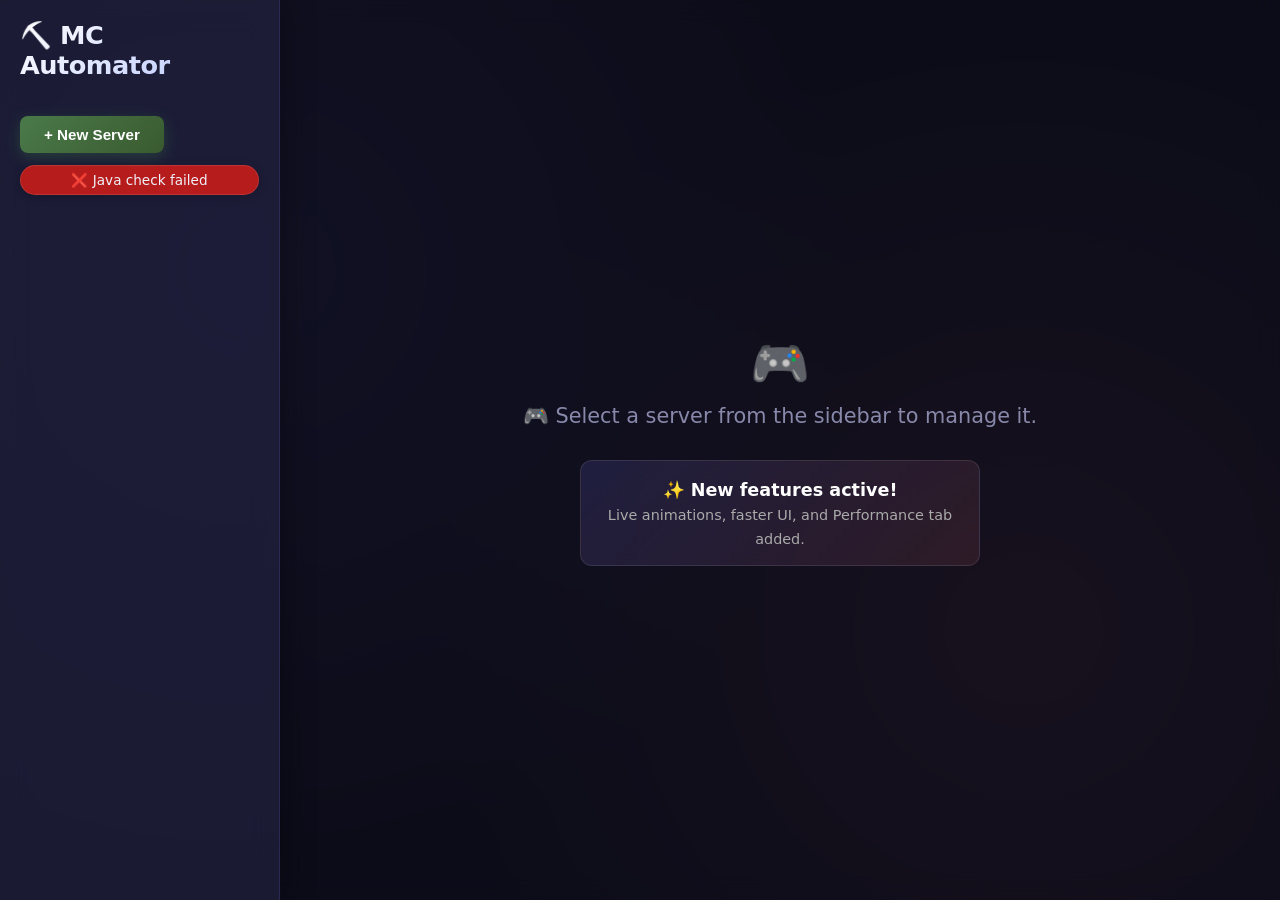
==== templates/index.html @ 2a929012 "Add Minecraft server management dashboard Introduce a Flask web app for creating and managing vanill" ====
<!DOCTYPE html>
<html lang="en">
<head>
    <meta charset="UTF-8">
    <meta name="viewport" content="width=device-width, initial-scale=1.0, maximum-scale=1.5">
    <title>Minecraft Server Automator — Live Dashboard</title>
    <link rel="stylesheet" href="/static/style.css">
</head>
<body>
    <div class="app">
        <button id="menuToggle" aria-label="Toggle sidebar">☰</button>

        <aside class="sidebar" id="sidebar">
            <h1>⛏️ MC Automator</h1>
            <button id="newServerBtn" class="primary-btn">+ New Server</button>
            <div id="javaStatus" class="status-badge">Checking Java...</div>
            <ul id="serverList"></ul>
        </aside>

        <main class="main-panel">
            <div id="serverDetail" class="fade-in">
                <div class="server-header">
                    <h2 id="serverName">Select a server</h2>
                    <div class="status-wrapper">
                        <span class="status-dot" id="statusDot"></span>
                        <span id="serverStatus">—</span>
                    </div>
                    <div class="controls">
                        <button id="startBtn" class="action-btn start">Start</button>
                        <button id="stopBtn" class="action-btn stop">Stop</button>
                        <button id="restartBtn" class="action-btn restart">Restart</button>
                        <button id="backupBtn" class="action-btn backup">Backup</button>
                        <button id="deleteBtn" class="action-btn danger">Delete</button>
                    </div>
                </div>
                <div class="info-grid">
                    <span><strong>Version:</strong> <span id="infoVersion">—</span></span>
                    <span><strong>Type:</strong> <span id="infoType">—</span></span>
                    <span><strong>Port:</strong> <span id="infoPort">—</span></span>
                    <span><strong>JVM Args:</strong> <span id="infoJvm">—</span></span>
                </div>

                <div class="tabs">
                    <button class="tab-btn active" data-tab="console">Console</button>
                    <button class="tab-btn" data-tab="properties">Properties</button>
                    <button class="tab-btn" data-tab="settings">Settings</button>
                    <button class="tab-btn" data-tab="performance">Performance</button>
                <button class="tab-btn" data-tab="plugins">Plugins</button>
                </div>

                <!-- Console -->
                <div id="tab-console" class="tab-content active">
                    <div class="console">
                        <h3>Console Log</h3>
                        <div id="consoleOutput"><div class="loading-spinner"></div></div>
                        <div class="command-area">
                            <input type="text" id="commandInput" placeholder="Type a command (e.g., /say Hello)" disabled>
                            <button id="sendCommandBtn" disabled>Send</button>
                        </div>
                    </div>
                </div>

                <!-- Properties -->
                <div id="tab-properties" class="tab-content">
                    <div class="properties-editor">
                        <h3>Server Properties</h3>
                        <div id="propertiesContainer"></div>
                        <button id="savePropertiesBtn" class="primary-btn">Save Properties</button>
                    </div>
                </div>

                <!-- Settings -->
                <div id="tab-settings" class="tab-content">
                    <div class="settings-panel">
                        <h3>Quick Settings</h3>
                        <div class="setting-item">
                            <label>Server Type</label>
                            <span id="serverTypeDisplay">—</span>
                        </div>
                        <div class="setting-item">
                            <label>Cracked Mode (offline-mode)</label>
                            <input type="checkbox" id="crackedToggle">
                            <span id="crackedStatus">Disabled</span>
                        </div>
                        <button id="applySettingsBtn" class="primary-btn">Apply Settings</button>
                        <hr>
                        <div class="setting-item">
                            <label>Upload Custom JAR</label>
                            <input type="file" id="customJarInput" accept=".jar">
                            <button id="uploadJarBtn" class="primary-btn">Upload</button>
                        </div>
                    </div>
                </div>

                <!-- Performance -->
                <div id="tab-performance" class="tab-content">
                    <div style="padding:20px; background:linear-gradient(135deg,rgba(255,255,255,0.03),rgba(255,255,255,0.01)); border-radius:12px; border:1px solid rgba(255,255,255,0.08);">
                        <h3 style="margin-bottom:16px;">📊 Live Performance Metrics</h3>
                        <div style="display:grid; grid-template-columns: repeat(auto-fit,minmax(160px,1fr)); gap:14px;">
                            <div style="background:rgba(76,175,80,0.1); padding:14px; border-radius:10px; border:1px solid rgba(76,175,80,0.25);">
                                <div style="font-size:0.75rem; color:#aaa; text-transform:uppercase; letter-spacing:0.5px;">CPU Load</div>
                                <div id="perfCpu" style="font-size:1.6rem; font-weight:700; color:#4caf50;">—</div>
                            </div>
                            <div style="background:rgba(122,122,255,0.1); padding:14px; border-radius:10px; border:1px solid rgba(122,122,255,0.25);">
                                <div style="font-size:0.75rem; color:#aaa; text-transform:uppercase; letter-spacing:0.5px;">Memory</div>
                                <div id="perfMem" style="font-size:1.6rem; font-weight:700; color:#7a7aff;">—</div>
                            </div>
                            <div style="background:rgba(255,122,122,0.1); padding:14px; border-radius:10px; border:1px solid rgba(255,122,122,0.25);">
                                <div style="font-size:0.75rem; color:#aaa; text-transform:uppercase; letter-spacing:0.5px;">Uptime</div>
                                <div id="perfUptime" style="font-size:1.6rem; font-weight:700; color:#ff7a7a;">—</div>
                            </div>
                            <div style="background:rgba(255,209,102,0.1); padding:14px; border-radius:10px; border:1px solid rgba(255,209,102,0.25);">
                                <div style="font-size:0.75rem; color:#aaa; text-transform:uppercase; letter-spacing:0.5px;">TPS</div>
                                <div id="perfTps" style="font-size:1.6rem; font-weight:700; color:#ffd166;">—</div>
                            </div>
                        </div>
                    </div>
                </div>

                <!-- Plugins -->
                <div id="tab-plugins" class="tab-content">
                    <div class="plugins-panel">
                        <h3>Plugins</h3>
                        <div id="pluginList"></div>
                        <div class="upload-area">
                            <input type="file" id="pluginFileInput" accept=".jar">
                            <button id="uploadPluginBtn" class="primary-btn">Upload Plugin</button>
                        </div>
                    </div>
                </div>

            </div>
            <div id="noServerSelected" class="fade-in">
                <p>🎮 Select a server from the sidebar to manage it.</p>
                <div style="margin-top:20px; padding:16px 24px; background:linear-gradient(135deg,rgba(122,122,255,0.15),rgba(255,122,122,0.1)); border-radius:12px; border:1px solid rgba(255,255,255,0.1); color:#aaa; max-width:400px; text-align:center; animation: float 3s ease-in-out infinite;">
                    <strong style="color:#fff; font-size:1.1rem;">✨ New features active!</strong><br>
                    <span style="font-size:0.9rem;">Live animations, faster UI, and Performance tab added.</span>
                </div>
            </div>
        </main>
    </div>

    <!-- New Server Modal -->
    <div id="newServerModal" class="modal">
        <div class="modal-content">
            <span class="close">&times;</span>
            <h2>Create New Server</h2>
            <form id="newServerForm">
                <label>Server Name:</label>
                <input type="text" id="serverNameInput" placeholder="my-server" required>
                <label>Version:</label>
                <select id="versionSelect"></select>
                <label>Server Type:</label>
                <select id="serverTypeSelect">
                    <option value="vanilla">Vanilla (Mojang)</option>
                    <option value="paper">Paper</option>
                </select>
                <label>JVM Arguments:</label>
                <input type="text" id="jvmArgsInput" value="-Xmx1024M -Xms1024M">
                <label>Port:</label>
                <input type="number" id="portInput" value="25565">
                <button type="submit" class="primary-btn">Create</button>
            </form>
        </div>
    </div>

    <script src="/static/script.js"></script>
</body>
</html>
---- static/style.css ----
/* ===== LIVING THEME ===== */
:root {
    --bg-deep: #0d0d1a;
    --bg-panel: #16162a;
    --bg-card: #1e1e38;
    --accent1: #7a7aff;
    --accent2: #ff7a7a;
    --accent3: #7aff7a;
    --gold: #ffd166;
    --text-main: #f0f0f8;
    --text-sub: #b0b0cc;
    --shadow: rgba(122,122,255,0.08);
}

* { margin:0; padding:0; box-sizing:border-box; }
html { scroll-behavior:smooth; }
body {
    font-family: 'Segoe UI', system-ui, -apple-system, sans-serif;
    background: var(--bg-deep);
    color: var(--text-main);
    height: 100vh; overflow: hidden;
    background-image:
        radial-gradient(circle at 20% 30%, rgba(122,122,255,0.12) 0%, transparent 50%),
        radial-gradient(circle at 80% 70%, rgba(255,122,122,0.12) 0%, transparent 50%);
    animation: bgShift 20s ease infinite alternate;
}
@keyframes bgShift {
    from { background-position: 0% 0%; }
    to   { background-position: 100% 100%; }
}

/* ===== APP LAYOUT ===== */
.app { display:flex; height:100vh; position:relative; }

/* ===== SIDEBAR ===== */
.sidebar {
    width: 280px; background: rgba(30,30,56,0.85); backdrop-filter: blur(16px) saturate(140%);
    padding: 20px; overflow-y: auto; border-right: 1px solid rgba(122,122,255,0.15);
    transition: transform 0.35s cubic-bezier(.25,.8,.25,1); flex-shrink:0; z-index:10;
    box-shadow: 4px 0 30px rgba(0,0,0,0.3);
}
.sidebar h1 { font-size:1.6rem; margin-bottom:20px; background: linear-gradient(135deg, #fff, #b0c0ff); -webkit-background-clip:text; -webkit-text-fill-color:transparent; letter-spacing:-0.5px; }
.sidebar ul { list-style:none; margin-top:20px; }
.sidebar li {
    padding:10px 14px; margin:6px 0; border-radius:10px; cursor:pointer;
    display:flex; justify-content:space-between; align-items:center;
    background: linear-gradient(135deg, rgba(255,255,255,0.05), rgba(255,255,255,0.02));
    border:1px solid rgba(255,255,255,0.06); transition: all 0.25s ease; position:relative; overflow:hidden;
}
.sidebar li::before {
    content:''; position:absolute; left:0; top:0; bottom:0; width:4px; background:linear-gradient(to bottom, var(--accent1), var(--accent3)); border-radius:10px 0 0 10px; opacity:0; transition:opacity 0.2s;
}
.sidebar li:hover { background: rgba(122,122,255,0.15); transform: translateX(6px) scale(1.02); border-color: rgba(122,122,255,0.3); }
.sidebar li:hover::before { opacity:1; }
.sidebar li.active { background: linear-gradient(135deg, rgba(122,122,255,0.2), rgba(122,122,255,0.05)); border-left:4px solid #7a7aff; border-color: rgba(122,122,255,0.5); }
.sidebar li.active::before { opacity:1; }

/* Status dot */
.status-dot { display:inline-block; width:10px; height:10px; border-radius:50%; margin-left:6px; box-shadow: 0 0 6px currentColor; }
.status-dot.running { background:#4caf50; animation: pulse 1.8s infinite; }
.status-dot.stopped { background:#f44336; }
@keyframes pulse {
    0% { box-shadow: 0 0 0 0 rgba(76,175,80,0.7); }
    70% { box-shadow: 0 0 0 10px rgba(76,175,80,0); }
    100% { box-shadow: 0 0 0 0 rgba(76,175,80,0); }
}

/* ===== MAIN PANEL ===== */
.main-panel { flex:1; padding:24px 32px; overflow-y:auto; background: rgba(13,13,26,0.6); backdrop-filter: blur(12px); position:relative; }
#noServerSelected { display:flex; justify-content:center; align-items:center; height:100%; font-size:1.3rem; color:#8888aa; flex-direction:column; gap:12px; animation: float 3s ease-in-out infinite; }
#noServerSelected::before { content:'🎮'; font-size:3rem; animation: float 3s ease-in-out infinite; }
@keyframes float { 0%,100%{transform:translateY(0);} 50%{transform:translateY(-8px);} }
#serverDetail { display:none; animation: slideUp 0.5s ease; }
@keyframes slideUp { from { opacity:0; transform:translateY(14px); } to { opacity:1; transform:translateY(0); } }

.fade-in { animation: fadeIn 0.5s ease both; }
@keyframes fadeIn { from { opacity:0; transform:translateY(12px) scale(0.98); } to { opacity:1; transform:translateY(0) scale(1); } }

/* ===== SERVER HEADER ===== */
.server-header { display:flex; align-items:center; flex-wrap:wrap; gap:12px 24px; margin-bottom:24px; padding-bottom:16px; border-bottom:1px solid rgba(255,255,255,0.08); }
.server-header h2 { font-size:1.8rem; font-weight:700; letter-spacing:-0.5px; background: linear-gradient(135deg, #fff, #7a7aff); -webkit-background-clip:text; -webkit-text-fill-color:transparent; }
.status-wrapper { display:flex; align-items:center; gap:8px; font-weight:bold; font-size:1.05rem; background: rgba(255,255,255,0.05); padding:6px 14px; border-radius:20px; border:1px solid rgba(255,255,255,0.08); }
.controls { display:flex; flex-wrap:wrap; gap:10px; }
.action-btn {
    padding:8px 18px; border:none; border-radius:8px; color:white; cursor:pointer; font-weight:600; font-size:0.9rem;
    background: linear-gradient(135deg, #4a4a7a, #3a3a5a); box-shadow: 0 4px 15px rgba(0,0,0,0.3); transition: all 0.25s ease; position:relative; overflow:hidden;
}
.action-btn::after { content:''; position:absolute; top:0; left:-100%; width:100%; height:100%; background: linear-gradient(90deg, transparent, rgba(255,255,255,0.15), transparent); animation: shine 2.5s infinite; }
@keyframes shine { 0%{left:-100%} 40%,100%{left:100%} }
.action-btn:hover { transform: translateY(-3px) scale(1.05); box-shadow: 0 8px 25px rgba(122,122,255,0.3); filter: brightness(1.15); }
.action-btn:active { transform: translateY(-1px) scale(0.97); }
.action-btn.danger { background: linear-gradient(135deg, #a04040, #802020); }
.action-btn.danger:hover { box-shadow: 0 8px 25px rgba(255,100,100,0.35); }
.action-btn.start { background: linear-gradient(135deg, #2e7d32, #1b5e20); }
.action-btn.start:hover { box-shadow: 0 8px 25px rgba(76,175,80,0.35); }
.action-btn.stop { background: linear-gradient(135deg, #b71c1c, #7f0000); }
.action-btn.stop:hover { box-shadow: 0 8px 25px rgba(244,67,54,0.35); }
.action-btn.restart { background: linear-gradient(135deg, #f57c00, #e65100); }
.action-btn.restart:hover { box-shadow: 0 8px 25px rgba(245,124,0,0.35); }
.action-btn.backup { background: linear-gradient(135deg, #0d47a1, #01579b); }
.action-btn.backup:hover { box-shadow: 0 8px 25px rgba(13,71,161,0.35); }

/* ===== INFO GRID ===== */
.info-grid { display:flex; flex-wrap:wrap; gap:10px 30px; background: linear-gradient(135deg, rgba(255,255,255,0.05), rgba(255,255,255,0.02)); padding:14px 20px; border-radius:12px; margin-bottom:24px; border:1px solid rgba(255,255,255,0.06); backdrop-filter: blur(8px); }
.info-grid span { background: rgba(255,255,255,0.06); padding:6px 12px; border-radius:8px; font-size:0.95rem; border:1px solid rgba(255,255,255,0.05); }
.info-grid strong { color: var(--accent1); }

/* ===== TABS ===== */
.tabs { display:flex; gap:6px; margin-bottom:20px; background: rgba(255,255,255,0.03); border-radius:10px; padding:6px; flex-wrap:wrap; border:1px solid rgba(255,255,255,0.08); }
.tab-btn { background:transparent; border:none; color:#b0b0cc; padding:10px 20px; border-radius:8px; cursor:pointer; transition: all 0.2s; font-weight:500; }
.tab-btn.active { background: linear-gradient(135deg, var(--accent1), var(--accent2)); color:white; box-shadow: 0 3px 12px rgba(122,122,255,0.3); transform: translateY(-1px); }
.tab-btn:hover:not(.active) { background: rgba(122,122,255,0.12); color:#fff; }
.tab-content { display:none; animation: slideUp 0.4s ease; }
.tab-content.active { display:block; }

/* ===== CONSOLE ===== */
.console { background: linear-gradient(180deg, #13132b, #0a0a1a); padding:18px; border-radius:14px; margin-bottom:24px; border:1px solid rgba(122,122,255,0.1); box-shadow: inset 0 0 30px rgba(122,122,255,0.05); position:relative; overflow:hidden; }
.console::before { content:''; position:absolute; top:0; left:0; width:100%; height:3px; background:linear-gradient(90deg, var(--accent1), var(--accent3), var(--accent2)); }
.console h3 { margin-bottom:12px; font-size:1.1rem; letter-spacing:0.5px; }
#consoleOutput { background: #08081a; color:#d0d0e6; font-family:'Courier New', monospace; font-size:12.5px; padding:14px; border-radius:10px; height:260px; overflow-y:auto; white-space:pre-wrap; word-break:break-all; border:1px solid rgba(255,255,255,0.06); position:relative; box-shadow: inset 0 0 20px rgba(0,0,0,0.5); }
#consoleOutput::-webkit-scrollbar { width:8px; }
#consoleOutput::-webkit-scrollbar-track { background:transparent; }
#consoleOutput::-webkit-scrollbar-thumb { background:linear-gradient(to bottom, var(--accent1), var(--accent2)); border-radius:4px; }
.loading-spinner { border:3px solid rgba(255,255,255,0.08); border-top:3px solid var(--accent1); border-radius:50%; width:28px; height:28px; animation:spin 1s linear infinite; margin:40px auto; }
@keyframes spin { 0%{transform:rotate(0)} 100%{transform:rotate(360deg)} }

/* ===== COMMAND AREA ===== */
.command-area { margin-top:14px; display:flex; gap:10px; background:rgba(255,255,255,0.03); padding:10px; border-radius:10px; border:1px solid rgba(255,255,255,0.06); }
.command-area input { flex:1; background:#0a0a12; border:1px solid rgba(255,255,255,0.12); color:var(--text-main); padding:10px 14px; border-radius:8px; font-size:0.95rem; transition: border-color 0.2s, box-shadow 0.2s; }
.command-area input:focus { border-color: var(--accent1); box-shadow: 0 0 0 3px rgba(122,122,255,0.15); outline:none; }
.command-area button { background:linear-gradient(135deg, #4a7a4a, #2e5e30); border:none; color:white; padding:10px 22px; border-radius:8px; cursor:pointer; font-weight:600; transition: all 0.2s; box-shadow: 0 3px 10px rgba(76,175,80,0.2); }
.command-area button:hover { background:linear-gradient(135deg, #5a9a5a, #3a7a40); transform: translateY(-2px); box-shadow: 0 6px 18px rgba(76,175,80,0.35); }
.command-area input:disabled, .command-area button:disabled { opacity:0.4; cursor:not-allowed; filter: grayscale(0.8); }

/* ===== PROPERTIES EDITOR ===== */
.properties-editor { background: linear-gradient(135deg, rgba(255,255,255,0.03), rgba(255,255,255,0.01)); padding:18px; border-radius:14px; border:1px solid rgba(255,255,255,0.08); }
.properties-editor h3 { margin-bottom:14px; font-size:1.05rem; }
#propertiesContainer { display:grid; grid-template-columns:1fr 1fr; gap:10px 18px; }
.prop-item { display:flex; align-items:center; gap:10px; background:rgba(255,255,255,0.03); padding:8px 12px; border-radius:8px; border:1px solid rgba(255,255,255,0.06); transition: background 0.2s; }
.prop-item:hover { background:rgba(255,255,255,0.06); }
.prop-item label { width:110px; font-weight:700; color:#b0b0dd; font-size:0.85rem; text-transform:uppercase; letter-spacing:0.3px; }
.prop-item input { flex:1; background:#0a0a14; border:1px solid rgba(255,255,255,0.12); color:var(--text-main); padding:6px 10px; border-radius:6px; font-family:inherit; font-size:0.9rem; transition: border-color 0.2s; }
.prop-item input:focus { border-color: var(--accent1); outline:none; box-shadow: 0 0 0 3px rgba(122,122,255,0.15); }

/* ===== PRIMARY BTN ===== */
.primary-btn {
    margin-top:16px; padding:10px 24px; background: linear-gradient(135deg, #4a7a4a, #3a5a30); border:none; border-radius:8px; color:white; cursor:pointer; font-weight:600; font-size:0.95rem; transition: all 0.25s ease; box-shadow: 0 4px 15px rgba(76,175,80,0.25); position:relative; overflow:hidden;
}
.primary-btn:hover { background: linear-gradient(135deg, #5a9a5a, #4a7a40); transform: translateY(-2px); box-shadow: 0 8px 20px rgba(76,175,80,0.35); }

/* ===== SETTINGS & PLUGINS ===== */
.settings-panel .setting-item { display:flex; align-items:center; gap:20px; padding:10px 0; border-bottom:1px solid rgba(255,255,255,0.08); flex-wrap:wrap; }
.setting-item label { width:200px; font-weight:600; color:#c0c0d8; }
.setting-item input[type="checkbox"] { width:22px; height:22px; accent-color: var(--accent3); cursor:pointer; }
.plugins-panel #pluginList { margin:14px 0; max-height:180px; overflow-y:auto; border-radius:8px; }
.plugin-item { display:flex; justify-content:space-between; align-items:center; padding:8px 14px; background:linear-gradient(135deg, rgba(255,255,255,0.03), rgba(255,255,255,0.01)); border-radius:8px; margin:6px 0; border:1px solid rgba(255,255,255,0.06); transition: transform 0.2s; }
.plugin-item:hover { transform: translateX(4px); border-color: rgba(255,122,122,0.3); }
.plugin-item button { background:linear-gradient(135deg, #a04040, #802020); border:none; color:white; padding:4px 14px; border-radius:6px; cursor:pointer; font-weight:600; transition: all 0.2s; }
.plugin-item button:hover { background:#c05050; transform: scale(1.05); }
.upload-area { display:flex; gap:12px; flex-wrap:wrap; margin-top:14px; background:rgba(255,255,255,0.03); padding:12px; border-radius:10px; border:1px dashed rgba(255,255,255,0.15); }

/* ===== MODAL ===== */
.modal { display:none; position:fixed; z-index:1000; left:0; top:0; width:100%; height:100%; background:rgba(0,0,0,0.75); backdrop-filter: blur(8px); justify-content:center; align-items:center; animation: fadeIn 0.3s ease; }
.modal-content { background: linear-gradient(135deg, #1e1e3a, #16162a); padding:30px; border-radius:14px; width:420px; max-width:92%; position:relative; border:1px solid rgba(122,122,255,0.2); box-shadow: 0 20px 60px rgba(0,0,0,0.6); animation: slideUp 0.4s ease; }
.modal-content::before { content:''; position:absolute; top:0; left:0; right:0; height:3px; background:linear-gradient(90deg, var(--accent1), var(--accent2), var(--accent3)); border-radius:14px 14px 0 0; }
.modal-content .close { position:absolute; top:12px; right:18px; font-size:28px; cursor:pointer; color:#aaa; transition: color 0.2s; width:36px; height:36px; display:flex; align-items:center; justify-content:center; border-radius:50%; }
.modal-content .close:hover { color:white; background:rgba(255,255,255,0.1); }
.modal-content h2 { margin-bottom:18px; font-size:1.5rem; background: linear-gradient(135deg, #fff, #7a7aff); -webkit-background-clip:text; -webkit-text-fill-color:transparent; }
.modal-content form { display:flex; flex-direction:column; gap:14px; }
.modal-content input, .modal-content select { padding:10px 14px; border-radius:8px; border:1px solid rgba(255,255,255,0.15); background:#0a0a14; color:var(--text-main); font-family:inherit; font-size:0.95rem; transition: border-color 0.2s, box-shadow 0.2s; }
.modal-content input:focus, .modal-content select:focus { border-color: var(--accent1); box-shadow: 0 0 0 3px rgba(122,122,255,0.15); outline:none; }
.modal-content button { align-self:flex-start; margin-top:4px; }

/* ===== STATUS BADGE ===== */
.status-badge { background: linear-gradient(135deg, #333, #222); padding:6px 14px; border-radius:20px; font-size:0.85rem; text-align:center; margin-top:12px; border:1px solid rgba(255,255,255,0.1); box-shadow: 0 2px 10px rgba(0,0,0,0.2); transition: all 0.2s; }
.status-badge:hover { background: linear-gradient(135deg, #3a3a5a, #2a2a4a); transform: translateY(-1px); }

/* ===== MENU TOGGLE ===== */
#menuToggle { display:none; position:fixed; top:14px; left:14px; z-index:20; background:linear-gradient(135deg, #2a2a3e, #3a3a5a); border:none; color:white; font-size:22px; padding:8px 14px; border-radius:10px; cursor:pointer; box-shadow: 0 4px 15px rgba(0,0,0,0.3); transition: all 0.2s; }
#menuToggle:hover { transform: scale(1.05); background: #4a4a7a; }

/* ===== SCROLLBAR GLOBAL ===== */
::-webkit-scrollbar { width:8px; }
::-webkit-scrollbar-track { background:transparent; }
::-webkit-scrollbar-thumb { background: linear-gradient(to bottom, var(--accent1), var(--accent2)); border-radius:4px; }
::-webkit-scrollbar-thumb:hover { background: linear-gradient(to bottom, #8a8aff, #ff8a8a); }

/* ===== MOBILE ===== */
@media (max-width: 768px) {
    #menuToggle { display:block; }
    .sidebar { position:fixed; top:0; left:0; height:100%; width:280px; transform:translateX(-100%); box-shadow: 6px 0 30px rgba(0,0,0,0.5); border-right:0; padding-top:70px; }
    .sidebar.open { transform:translateX(0); }
    .main-panel { padding:15px; margin-top:50px; }
    .controls { gap:6px; }
    .action-btn { padding:6px 12px; font-size:0.85rem; }
    #propertiesContainer { grid-template-columns:1fr; }
    .prop-item label { width:80px; font-size:0.75rem; }
    .info-grid { flex-direction:column; gap:10px; }
    .modal-content { width:92%; padding:20px; }
}
@media (max-width: 480px) {
    .server-header { flex-direction:column; align-items:stretch; }
    .status-wrapper { justify-content:center; }
    .controls { justify-content:center; }
}
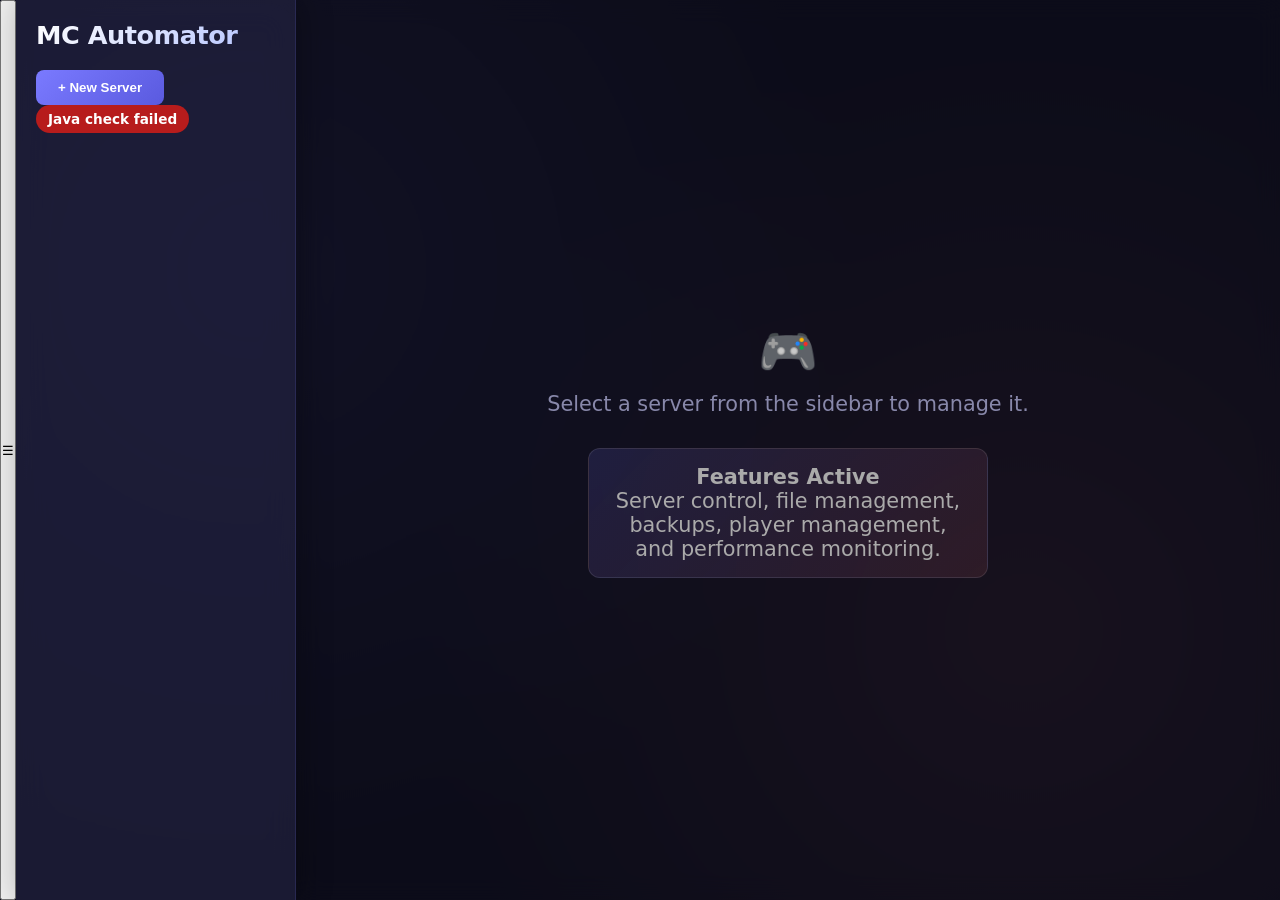
==== commit 56314320: "Expand server management dashboard Add file management, player controls, backups, cloning, activity " ====
--- a/templates/index.html
+++ b/templates/index.html
@@ -3,20 +3,18 @@
 <head>
     <meta charset="UTF-8">
     <meta name="viewport" content="width=device-width, initial-scale=1.0, maximum-scale=1.5">
-    <title>Minecraft Server Automator — Live Dashboard</title>
+    <title>Minecraft Server Automator</title>
     <link rel="stylesheet" href="/static/style.css">
 </head>
 <body>
     <div class="app">
         <button id="menuToggle" aria-label="Toggle sidebar">☰</button>
-
         <aside class="sidebar" id="sidebar">
-            <h1>⛏️ MC Automator</h1>
+            <h1>MC Automator</h1>
             <button id="newServerBtn" class="primary-btn">+ New Server</button>
             <div id="javaStatus" class="status-badge">Checking Java...</div>
             <ul id="serverList"></ul>
         </aside>
-
         <main class="main-panel">
             <div id="serverDetail" class="fade-in">
                 <div class="server-header">
@@ -39,16 +37,16 @@
                     <span><strong>Port:</strong> <span id="infoPort">—</span></span>
                     <span><strong>JVM Args:</strong> <span id="infoJvm">—</span></span>
                 </div>
-
                 <div class="tabs">
                     <button class="tab-btn active" data-tab="console">Console</button>
+                    <button class="tab-btn" data-tab="files">Files</button>
                     <button class="tab-btn" data-tab="properties">Properties</button>
+                    <button class="tab-btn" data-tab="plugins">Plugins</button>
+                    <button class="tab-btn" data-tab="players">Players</button>
+                    <button class="tab-btn" data-tab="backups">Backups</button>
+                    <button class="tab-btn" data-tab="performance">Performance</button>
                     <button class="tab-btn" data-tab="settings">Settings</button>
-                    <button class="tab-btn" data-tab="performance">Performance</button>
-                <button class="tab-btn" data-tab="plugins">Plugins</button>
-                </div>
-
-                <!-- Console -->
+                </div>
                 <div id="tab-console" class="tab-content active">
                     <div class="console">
                         <h3>Console Log</h3>
@@ -59,8 +57,28 @@
                         </div>
                     </div>
                 </div>
-
-                <!-- Properties -->
+                <div id="tab-files" class="tab-content">
+                    <div class="files-panel">
+                        <div class="files-header">
+                            <h3>File Manager</h3>
+                            <div class="file-actions">
+                                <input type="file" id="fileUploadInput" style="display:none">
+                                <button id="uploadFileBtn" class="action-btn">Upload</button>
+                                <button id="newFolderBtn" class="action-btn">New Folder</button>
+                                <button id="newFileBtn" class="action-btn">New File</button>
+                            </div>
+                        </div>
+                        <div class="breadcrumb" id="fileBreadcrumb"></div>
+                        <div id="fileList" class="file-list"></div>
+                        <div id="fileEditor" class="file-editor" style="display:none">
+                            <textarea id="fileEditorContent"></textarea>
+                            <div class="editor-actions">
+                                <button id="saveFileBtn" class="primary-btn">Save</button>
+                                <button id="cancelEditBtn" class="action-btn">Cancel</button>
+                            </div>
+                        </div>
+                    </div>
+                </div>
                 <div id="tab-properties" class="tab-content">
                     <div class="properties-editor">
                         <h3>Server Properties</h3>
@@ -68,59 +86,9 @@
                         <button id="savePropertiesBtn" class="primary-btn">Save Properties</button>
                     </div>
                 </div>
-
-                <!-- Settings -->
-                <div id="tab-settings" class="tab-content">
-                    <div class="settings-panel">
-                        <h3>Quick Settings</h3>
-                        <div class="setting-item">
-                            <label>Server Type</label>
-                            <span id="serverTypeDisplay">—</span>
-                        </div>
-                        <div class="setting-item">
-                            <label>Cracked Mode (offline-mode)</label>
-                            <input type="checkbox" id="crackedToggle">
-                            <span id="crackedStatus">Disabled</span>
-                        </div>
-                        <button id="applySettingsBtn" class="primary-btn">Apply Settings</button>
-                        <hr>
-                        <div class="setting-item">
-                            <label>Upload Custom JAR</label>
-                            <input type="file" id="customJarInput" accept=".jar">
-                            <button id="uploadJarBtn" class="primary-btn">Upload</button>
-                        </div>
-                    </div>
-                </div>
-
-                <!-- Performance -->
-                <div id="tab-performance" class="tab-content">
-                    <div style="padding:20px; background:linear-gradient(135deg,rgba(255,255,255,0.03),rgba(255,255,255,0.01)); border-radius:12px; border:1px solid rgba(255,255,255,0.08);">
-                        <h3 style="margin-bottom:16px;">📊 Live Performance Metrics</h3>
-                        <div style="display:grid; grid-template-columns: repeat(auto-fit,minmax(160px,1fr)); gap:14px;">
-                            <div style="background:rgba(76,175,80,0.1); padding:14px; border-radius:10px; border:1px solid rgba(76,175,80,0.25);">
-                                <div style="font-size:0.75rem; color:#aaa; text-transform:uppercase; letter-spacing:0.5px;">CPU Load</div>
-                                <div id="perfCpu" style="font-size:1.6rem; font-weight:700; color:#4caf50;">—</div>
-                            </div>
-                            <div style="background:rgba(122,122,255,0.1); padding:14px; border-radius:10px; border:1px solid rgba(122,122,255,0.25);">
-                                <div style="font-size:0.75rem; color:#aaa; text-transform:uppercase; letter-spacing:0.5px;">Memory</div>
-                                <div id="perfMem" style="font-size:1.6rem; font-weight:700; color:#7a7aff;">—</div>
-                            </div>
-                            <div style="background:rgba(255,122,122,0.1); padding:14px; border-radius:10px; border:1px solid rgba(255,122,122,0.25);">
-                                <div style="font-size:0.75rem; color:#aaa; text-transform:uppercase; letter-spacing:0.5px;">Uptime</div>
-                                <div id="perfUptime" style="font-size:1.6rem; font-weight:700; color:#ff7a7a;">—</div>
-                            </div>
-                            <div style="background:rgba(255,209,102,0.1); padding:14px; border-radius:10px; border:1px solid rgba(255,209,102,0.25);">
-                                <div style="font-size:0.75rem; color:#aaa; text-transform:uppercase; letter-spacing:0.5px;">TPS</div>
-                                <div id="perfTps" style="font-size:1.6rem; font-weight:700; color:#ffd166;">—</div>
-                            </div>
-                        </div>
-                    </div>
-                </div>
-
-                <!-- Plugins -->
                 <div id="tab-plugins" class="tab-content">
                     <div class="plugins-panel">
-                        <h3>Plugins</h3>
+                        <h3>Installed Plugins</h3>
                         <div id="pluginList"></div>
                         <div class="upload-area">
                             <input type="file" id="pluginFileInput" accept=".jar">
@@ -128,19 +96,107 @@
                         </div>
                     </div>
                 </div>
-
+                <div id="tab-players" class="tab-content">
+                    <div class="players-panel">
+                        <div class="player-section">
+                            <h3>Operators</h3>
+                            <div class="player-management">
+                                <input type="text" id="opInput" placeholder="Username">
+                                <button id="addOpBtn" class="action-btn">Add</button>
+                            </div>
+                            <div id="opList" class="player-list"></div>
+                        </div>
+                        <div class="player-section">
+                            <h3>Whitelist</h3>
+                            <div class="player-management">
+                                <input type="text" id="whitelistInput" placeholder="Username">
+                                <button id="addWhitelistBtn" class="action-btn">Add</button>
+                            </div>
+                            <div id="whitelistList" class="player-list"></div>
+                        </div>
+                        <div class="player-section">
+                            <h3>Banned Players</h3>
+                            <div class="player-management">
+                                <input type="text" id="banInput" placeholder="Username">
+                                <input type="text" id="banReasonInput" placeholder="Reason (optional)">
+                                <button id="banBtn" class="action-btn danger">Ban</button>
+                            </div>
+                            <div id="banList" class="player-list"></div>
+                        </div>
+                    </div>
+                </div>
+                <div id="tab-backups" class="tab-content">
+                    <div class="backups-panel">
+                        <div class="backups-header">
+                            <h3>Backups</h3>
+                            <div class="backup-actions">
+                                <button id="createBackupBtn" class="action-btn backup">Create World Backup</button>
+                                <button id="createFullBackupBtn" class="action-btn backup">Create Full Backup</button>
+                            </div>
+                        </div>
+                        <div id="backupList" class="backup-list"></div>
+                    </div>
+                </div>
+                <div id="tab-performance" class="tab-content">
+                    <div class="performance-panel">
+                        <h3>Live Performance Metrics</h3>
+                        <div class="metrics-grid">
+                            <div class="metric-card">
+                                <div class="metric-label">CPU Load</div>
+                                <div id="perfCpu" class="metric-value">—</div>
+                            </div>
+                            <div class="metric-card">
+                                <div class="metric-label">Memory</div>
+                                <div id="perfMem" class="metric-value">—</div>
+                            </div>
+                            <div class="metric-card">
+                                <div class="metric-label">Uptime</div>
+                                <div id="perfUptime" class="metric-value">—</div>
+                            </div>
+                            <div class="metric-card">
+                                <div class="metric-label">Disk</div>
+                                <div id="perfDisk" class="metric-value">—</div>
+                            </div>
+                        </div>
+                    </div>
+                </div>
+                <div id="tab-settings" class="tab-content">
+                    <div class="settings-panel">
+                        <h3>Server Settings</h3>
+                        <div class="setting-item">
+                            <label>Server Type</label>
+                            <span id="serverTypeDisplay">—</span>
+                        </div>
+                        <div class="setting-item">
+                            <label>Offline Mode (cracked)</label>
+                            <input type="checkbox" id="crackedToggle">
+                            <span id="crackedStatus">Disabled</span>
+                        </div>
+                        <button id="applySettingsBtn" class="primary-btn">Apply Settings</button>
+                        <hr>
+                        <div class="setting-item">
+                            <label>Clone Server</label>
+                            <input type="text" id="cloneNameInput" placeholder="New server name">
+                            <button id="cloneServerBtn" class="action-btn">Clone</button>
+                        </div>
+                        <hr>
+                        <div class="setting-item">
+                            <label>Upload Custom JAR</label>
+                            <input type="file" id="customJarInput" accept=".jar">
+                            <button id="uploadJarBtn" class="primary-btn">Upload</button>
+                        </div>
+                    </div>
+                </div>
             </div>
             <div id="noServerSelected" class="fade-in">
-                <p>🎮 Select a server from the sidebar to manage it.</p>
-                <div style="margin-top:20px; padding:16px 24px; background:linear-gradient(135deg,rgba(122,122,255,0.15),rgba(255,122,122,0.1)); border-radius:12px; border:1px solid rgba(255,255,255,0.1); color:#aaa; max-width:400px; text-align:center; animation: float 3s ease-in-out infinite;">
-                    <strong style="color:#fff; font-size:1.1rem;">✨ New features active!</strong><br>
-                    <span style="font-size:0.9rem;">Live animations, faster UI, and Performance tab added.</span>
+                <p>Select a server from the sidebar to manage it.</p>
+                <div class="welcome-card">
+                    <strong>Features Active</strong><br>
+                    <span>Server control, file management, backups, player management, and performance monitoring.</span>
                 </div>
             </div>
         </main>
     </div>
-
-    <!-- New Server Modal -->
     <div id="newServerModal" class="modal">
         <div class="modal-content">
             <span class="close">&times;</span>
@@ -154,6 +210,7 @@
                 <select id="serverTypeSelect">
                     <option value="vanilla">Vanilla (Mojang)</option>
                     <option value="paper">Paper</option>
+                    <option value="purpur">Purpur</option>
                 </select>
                 <label>JVM Arguments:</label>
                 <input type="text" id="jvmArgsInput" value="-Xmx1024M -Xms1024M">
@@ -163,7 +220,6 @@
             </form>
         </div>
     </div>
-
     <script src="/static/script.js"></script>
 </body>
 </html>
--- a/static/style.css
+++ b/static/style.css
@@ -1,4 +1,3 @@
-/* ===== LIVING THEME ===== */
 :root {
     --bg-deep: #0d0d1a;
     --bg-panel: #16162a;
@@ -11,7 +10,6 @@
     --text-sub: #b0b0cc;
     --shadow: rgba(122,122,255,0.08);
 }
-
 * { margin:0; padding:0; box-sizing:border-box; }
 html { scroll-behavior:smooth; }
 body {
@@ -28,11 +26,7 @@
     from { background-position: 0% 0%; }
     to   { background-position: 100% 100%; }
 }
-
-/* ===== APP LAYOUT ===== */
 .app { display:flex; height:100vh; position:relative; }
-
-/* ===== SIDEBAR ===== */
 .sidebar {
     width: 280px; background: rgba(30,30,56,0.85); backdrop-filter: blur(16px) saturate(140%);
     padding: 20px; overflow-y: auto; border-right: 1px solid rgba(122,122,255,0.15);
@@ -54,8 +48,6 @@
 .sidebar li:hover::before { opacity:1; }
 .sidebar li.active { background: linear-gradient(135deg, rgba(122,122,255,0.2), rgba(122,122,255,0.05)); border-left:4px solid #7a7aff; border-color: rgba(122,122,255,0.5); }
 .sidebar li.active::before { opacity:1; }
-
-/* Status dot */
 .status-dot { display:inline-block; width:10px; height:10px; border-radius:50%; margin-left:6px; box-shadow: 0 0 6px currentColor; }
 .status-dot.running { background:#4caf50; animation: pulse 1.8s infinite; }
 .status-dot.stopped { background:#f44336; }
@@ -64,19 +56,14 @@
     70% { box-shadow: 0 0 0 10px rgba(76,175,80,0); }
     100% { box-shadow: 0 0 0 0 rgba(76,175,80,0); }
 }
-
-/* ===== MAIN PANEL ===== */
 .main-panel { flex:1; padding:24px 32px; overflow-y:auto; background: rgba(13,13,26,0.6); backdrop-filter: blur(12px); position:relative; }
 #noServerSelected { display:flex; justify-content:center; align-items:center; height:100%; font-size:1.3rem; color:#8888aa; flex-direction:column; gap:12px; animation: float 3s ease-in-out infinite; }
 #noServerSelected::before { content:'🎮'; font-size:3rem; animation: float 3s ease-in-out infinite; }
 @keyframes float { 0%,100%{transform:translateY(0);} 50%{transform:translateY(-8px);} }
 #serverDetail { display:none; animation: slideUp 0.5s ease; }
 @keyframes slideUp { from { opacity:0; transform:translateY(14px); } to { opacity:1; transform:translateY(0); } }
-
 .fade-in { animation: fadeIn 0.5s ease both; }
 @keyframes fadeIn { from { opacity:0; transform:translateY(12px) scale(0.98); } to { opacity:1; transform:translateY(0) scale(1); } }
-
-/* ===== SERVER HEADER ===== */
 .server-header { display:flex; align-items:center; flex-wrap:wrap; gap:12px 24px; margin-bottom:24px; padding-bottom:16px; border-bottom:1px solid rgba(255,255,255,0.08); }
 .server-header h2 { font-size:1.8rem; font-weight:700; letter-spacing:-0.5px; background: linear-gradient(135deg, #fff, #7a7aff); -webkit-background-clip:text; -webkit-text-fill-color:transparent; }
 .status-wrapper { display:flex; align-items:center; gap:8px; font-weight:bold; font-size:1.05rem; background: rgba(255,255,255,0.05); padding:6px 14px; border-radius:20px; border:1px solid rgba(255,255,255,0.08); }
@@ -99,107 +86,126 @@
 .action-btn.restart:hover { box-shadow: 0 8px 25px rgba(245,124,0,0.35); }
 .action-btn.backup { background: linear-gradient(135deg, #0d47a1, #01579b); }
 .action-btn.backup:hover { box-shadow: 0 8px 25px rgba(13,71,161,0.35); }
-
-/* ===== INFO GRID ===== */
 .info-grid { display:flex; flex-wrap:wrap; gap:10px 30px; background: linear-gradient(135deg, rgba(255,255,255,0.05), rgba(255,255,255,0.02)); padding:14px 20px; border-radius:12px; margin-bottom:24px; border:1px solid rgba(255,255,255,0.06); backdrop-filter: blur(8px); }
 .info-grid span { background: rgba(255,255,255,0.06); padding:6px 12px; border-radius:8px; font-size:0.95rem; border:1px solid rgba(255,255,255,0.05); }
 .info-grid strong { color: var(--accent1); }
-
-/* ===== TABS ===== */
-.tabs { display:flex; gap:6px; margin-bottom:20px; background: rgba(255,255,255,0.03); border-radius:10px; padding:6px; flex-wrap:wrap; border:1px solid rgba(255,255,255,0.08); }
-.tab-btn { background:transparent; border:none; color:#b0b0cc; padding:10px 20px; border-radius:8px; cursor:pointer; transition: all 0.2s; font-weight:500; }
-.tab-btn.active { background: linear-gradient(135deg, var(--accent1), var(--accent2)); color:white; box-shadow: 0 3px 12px rgba(122,122,255,0.3); transform: translateY(-1px); }
-.tab-btn:hover:not(.active) { background: rgba(122,122,255,0.12); color:#fff; }
-.tab-content { display:none; animation: slideUp 0.4s ease; }
+.tabs { display:flex; gap:8px; margin-bottom:20px; border-bottom:1px solid rgba(255,255,255,0.08); padding-bottom:12px; flex-wrap:wrap; }
+.tab-btn {
+    padding:10px 20px; border:none; border-radius:8px; background: rgba(255,255,255,0.05); color: var(--text-sub);
+    cursor:pointer; font-weight:600; font-size:0.95rem; transition: all 0.25s ease;
+}
+.tab-btn:hover { background: rgba(122,122,255,0.15); color: var(--text-main); }
+.tab-btn.active { background: linear-gradient(135deg, #7a7aff, #5a5adf); color: white; }
+.tab-content { display:none; animation: fadeIn 0.4s ease; }
 .tab-content.active { display:block; }
-
-/* ===== CONSOLE ===== */
-.console { background: linear-gradient(180deg, #13132b, #0a0a1a); padding:18px; border-radius:14px; margin-bottom:24px; border:1px solid rgba(122,122,255,0.1); box-shadow: inset 0 0 30px rgba(122,122,255,0.05); position:relative; overflow:hidden; }
-.console::before { content:''; position:absolute; top:0; left:0; width:100%; height:3px; background:linear-gradient(90deg, var(--accent1), var(--accent3), var(--accent2)); }
-.console h3 { margin-bottom:12px; font-size:1.1rem; letter-spacing:0.5px; }
-#consoleOutput { background: #08081a; color:#d0d0e6; font-family:'Courier New', monospace; font-size:12.5px; padding:14px; border-radius:10px; height:260px; overflow-y:auto; white-space:pre-wrap; word-break:break-all; border:1px solid rgba(255,255,255,0.06); position:relative; box-shadow: inset 0 0 20px rgba(0,0,0,0.5); }
-#consoleOutput::-webkit-scrollbar { width:8px; }
-#consoleOutput::-webkit-scrollbar-track { background:transparent; }
-#consoleOutput::-webkit-scrollbar-thumb { background:linear-gradient(to bottom, var(--accent1), var(--accent2)); border-radius:4px; }
-.loading-spinner { border:3px solid rgba(255,255,255,0.08); border-top:3px solid var(--accent1); border-radius:50%; width:28px; height:28px; animation:spin 1s linear infinite; margin:40px auto; }
-@keyframes spin { 0%{transform:rotate(0)} 100%{transform:rotate(360deg)} }
-
-/* ===== COMMAND AREA ===== */
-.command-area { margin-top:14px; display:flex; gap:10px; background:rgba(255,255,255,0.03); padding:10px; border-radius:10px; border:1px solid rgba(255,255,255,0.06); }
-.command-area input { flex:1; background:#0a0a12; border:1px solid rgba(255,255,255,0.12); color:var(--text-main); padding:10px 14px; border-radius:8px; font-size:0.95rem; transition: border-color 0.2s, box-shadow 0.2s; }
-.command-area input:focus { border-color: var(--accent1); box-shadow: 0 0 0 3px rgba(122,122,255,0.15); outline:none; }
-.command-area button { background:linear-gradient(135deg, #4a7a4a, #2e5e30); border:none; color:white; padding:10px 22px; border-radius:8px; cursor:pointer; font-weight:600; transition: all 0.2s; box-shadow: 0 3px 10px rgba(76,175,80,0.2); }
-.command-area button:hover { background:linear-gradient(135deg, #5a9a5a, #3a7a40); transform: translateY(-2px); box-shadow: 0 6px 18px rgba(76,175,80,0.35); }
-.command-area input:disabled, .command-area button:disabled { opacity:0.4; cursor:not-allowed; filter: grayscale(0.8); }
-
-/* ===== PROPERTIES EDITOR ===== */
-.properties-editor { background: linear-gradient(135deg, rgba(255,255,255,0.03), rgba(255,255,255,0.01)); padding:18px; border-radius:14px; border:1px solid rgba(255,255,255,0.08); }
-.properties-editor h3 { margin-bottom:14px; font-size:1.05rem; }
-#propertiesContainer { display:grid; grid-template-columns:1fr 1fr; gap:10px 18px; }
-.prop-item { display:flex; align-items:center; gap:10px; background:rgba(255,255,255,0.03); padding:8px 12px; border-radius:8px; border:1px solid rgba(255,255,255,0.06); transition: background 0.2s; }
-.prop-item:hover { background:rgba(255,255,255,0.06); }
-.prop-item label { width:110px; font-weight:700; color:#b0b0dd; font-size:0.85rem; text-transform:uppercase; letter-spacing:0.3px; }
-.prop-item input { flex:1; background:#0a0a14; border:1px solid rgba(255,255,255,0.12); color:var(--text-main); padding:6px 10px; border-radius:6px; font-family:inherit; font-size:0.9rem; transition: border-color 0.2s; }
-.prop-item input:focus { border-color: var(--accent1); outline:none; box-shadow: 0 0 0 3px rgba(122,122,255,0.15); }
-
-/* ===== PRIMARY BTN ===== */
+.console { background: #0a0a14; border-radius:12px; padding:20px; border:1px solid rgba(255,255,255,0.08); }
+.console h3 { margin-bottom:12px; color: var(--accent1); }
+#consoleOutput {
+    height: 350px; overflow-y:auto; font-family: 'Consolas', 'Monaco', monospace; font-size:0.9rem;
+    background: rgba(0,0,0,0.3); padding:14px; border-radius:8px; border:1px solid rgba(255,255,255,0.05);
+}
+.log-line { padding:4px 0; border-bottom:1px solid rgba(255,255,255,0.03); white-space:pre-wrap; word-break:break-all; }
+.log-line.error { color: #ff7a7a; }
+.log-time { color: #666; margin-right:10px; }
+.command-area { display:flex; gap:10px; margin-top:14px; }
+.command-area input {
+    flex:1; padding:12px 16px; border-radius:8px; border:1px solid rgba(255,255,255,0.15);
+    background: rgba(255,255,255,0.05); color: white; font-family: inherit; font-size:0.95rem;
+}
+.command-area input:focus { outline:none; border-color: var(--accent1); box-shadow: 0 0 0 3px rgba(122,122,255,0.2); }
+.command-area input:disabled { opacity:0.5; cursor:not-allowed; }
 .primary-btn {
-    margin-top:16px; padding:10px 24px; background: linear-gradient(135deg, #4a7a4a, #3a5a30); border:none; border-radius:8px; color:white; cursor:pointer; font-weight:600; font-size:0.95rem; transition: all 0.25s ease; box-shadow: 0 4px 15px rgba(76,175,80,0.25); position:relative; overflow:hidden;
-}
-.primary-btn:hover { background: linear-gradient(135deg, #5a9a5a, #4a7a40); transform: translateY(-2px); box-shadow: 0 8px 20px rgba(76,175,80,0.35); }
-
-/* ===== SETTINGS & PLUGINS ===== */
-.settings-panel .setting-item { display:flex; align-items:center; gap:20px; padding:10px 0; border-bottom:1px solid rgba(255,255,255,0.08); flex-wrap:wrap; }
-.setting-item label { width:200px; font-weight:600; color:#c0c0d8; }
-.setting-item input[type="checkbox"] { width:22px; height:22px; accent-color: var(--accent3); cursor:pointer; }
-.plugins-panel #pluginList { margin:14px 0; max-height:180px; overflow-y:auto; border-radius:8px; }
-.plugin-item { display:flex; justify-content:space-between; align-items:center; padding:8px 14px; background:linear-gradient(135deg, rgba(255,255,255,0.03), rgba(255,255,255,0.01)); border-radius:8px; margin:6px 0; border:1px solid rgba(255,255,255,0.06); transition: transform 0.2s; }
-.plugin-item:hover { transform: translateX(4px); border-color: rgba(255,122,122,0.3); }
-.plugin-item button { background:linear-gradient(135deg, #a04040, #802020); border:none; color:white; padding:4px 14px; border-radius:6px; cursor:pointer; font-weight:600; transition: all 0.2s; }
-.plugin-item button:hover { background:#c05050; transform: scale(1.05); }
-.upload-area { display:flex; gap:12px; flex-wrap:wrap; margin-top:14px; background:rgba(255,255,255,0.03); padding:12px; border-radius:10px; border:1px dashed rgba(255,255,255,0.15); }
-
-/* ===== MODAL ===== */
-.modal { display:none; position:fixed; z-index:1000; left:0; top:0; width:100%; height:100%; background:rgba(0,0,0,0.75); backdrop-filter: blur(8px); justify-content:center; align-items:center; animation: fadeIn 0.3s ease; }
-.modal-content { background: linear-gradient(135deg, #1e1e3a, #16162a); padding:30px; border-radius:14px; width:420px; max-width:92%; position:relative; border:1px solid rgba(122,122,255,0.2); box-shadow: 0 20px 60px rgba(0,0,0,0.6); animation: slideUp 0.4s ease; }
-.modal-content::before { content:''; position:absolute; top:0; left:0; right:0; height:3px; background:linear-gradient(90deg, var(--accent1), var(--accent2), var(--accent3)); border-radius:14px 14px 0 0; }
-.modal-content .close { position:absolute; top:12px; right:18px; font-size:28px; cursor:pointer; color:#aaa; transition: color 0.2s; width:36px; height:36px; display:flex; align-items:center; justify-content:center; border-radius:50%; }
-.modal-content .close:hover { color:white; background:rgba(255,255,255,0.1); }
-.modal-content h2 { margin-bottom:18px; font-size:1.5rem; background: linear-gradient(135deg, #fff, #7a7aff); -webkit-background-clip:text; -webkit-text-fill-color:transparent; }
-.modal-content form { display:flex; flex-direction:column; gap:14px; }
-.modal-content input, .modal-content select { padding:10px 14px; border-radius:8px; border:1px solid rgba(255,255,255,0.15); background:#0a0a14; color:var(--text-main); font-family:inherit; font-size:0.95rem; transition: border-color 0.2s, box-shadow 0.2s; }
-.modal-content input:focus, .modal-content select:focus { border-color: var(--accent1); box-shadow: 0 0 0 3px rgba(122,122,255,0.15); outline:none; }
-.modal-content button { align-self:flex-start; margin-top:4px; }
-
-/* ===== STATUS BADGE ===== */
-.status-badge { background: linear-gradient(135deg, #333, #222); padding:6px 14px; border-radius:20px; font-size:0.85rem; text-align:center; margin-top:12px; border:1px solid rgba(255,255,255,0.1); box-shadow: 0 2px 10px rgba(0,0,0,0.2); transition: all 0.2s; }
-.status-badge:hover { background: linear-gradient(135deg, #3a3a5a, #2a2a4a); transform: translateY(-1px); }
-
-/* ===== MENU TOGGLE ===== */
-#menuToggle { display:none; position:fixed; top:14px; left:14px; z-index:20; background:linear-gradient(135deg, #2a2a3e, #3a3a5a); border:none; color:white; font-size:22px; padding:8px 14px; border-radius:10px; cursor:pointer; box-shadow: 0 4px 15px rgba(0,0,0,0.3); transition: all 0.2s; }
-#menuToggle:hover { transform: scale(1.05); background: #4a4a7a; }
-
-/* ===== SCROLLBAR GLOBAL ===== */
-::-webkit-scrollbar { width:8px; }
-::-webkit-scrollbar-track { background:transparent; }
-::-webkit-scrollbar-thumb { background: linear-gradient(to bottom, var(--accent1), var(--accent2)); border-radius:4px; }
-::-webkit-scrollbar-thumb:hover { background: linear-gradient(to bottom, #8a8aff, #ff8a8a); }
-
-/* ===== MOBILE ===== */
+    padding:10px 22px; border:none; border-radius:8px; background: linear-gradient(135deg, var(--accent1), #5a5adf);
+    color: white; font-weight:600; cursor:pointer; transition: all 0.25s ease;
+}
+.primary-btn:hover { transform: translateY(-2px); box-shadow: 0 6px 20px rgba(122,122,255,0.35); }
+.properties-editor h3 { margin-bottom:16px; color: var(--accent1); }
+.prop-item { display:flex; align-items:center; margin-bottom:12px; gap:12px; flex-wrap:wrap; }
+.prop-item label { min-width:160px; font-weight:600; color: var(--text-sub); }
+.prop-item input {
+    flex:1; min-width:200px; padding:8px 12px; border-radius:6px; border:1px solid rgba(255,255,255,0.1);
+    background: rgba(255,255,255,0.05); color: white;
+}
+.prop-item input:focus { outline:none; border-color: var(--accent1); }
+.settings-panel h3 { margin-bottom:16px; color: var(--accent1); }
+.setting-item { display:flex; align-items:center; gap:12px; margin-bottom:14px; flex-wrap:wrap; }
+.setting-item label { min-width:180px; font-weight:600; color: var(--text-sub); }
+.setting-item input[type="checkbox"] { width:20px; height:20px; accent-color: var(--accent1); }
+.setting-item hr { border:none; border-top:1px solid rgba(255,255,255,0.08); margin:20px 0; width:100%; }
+.plugins-panel h3 { margin-bottom:16px; color: var(--accent1); }
+.plugin-item { padding:10px 14px; background: rgba(255,255,255,0.05); border-radius:8px; margin-bottom:8px; display:flex; justify-content:space-between; align-items:center; }
+.upload-area { margin-top:20px; padding:20px; border:2px dashed rgba(122,122,255,0.3); border-radius:12px; text-align:center; }
+.upload-area input { margin-right:10px; }
+.status-badge { display:inline-block; padding:6px 12px; border-radius:20px; font-size:0.85rem; font-weight:600; background: #666; color: white; margin-bottom:16px; }
+.modal { display:none; position:fixed; top:0; left:0; width:100%; height:100%; background: rgba(0,0,0,0.7); z-index:100; backdrop-filter: blur(4px); }
+.modal-content {
+    background: var(--bg-panel); margin:10% auto; padding:28px; border-radius:16px; max-width:480px;
+    border:1px solid rgba(255,255,255,0.1); box-shadow: 0 20px 60px rgba(0,0,0,0.5);
+    animation: slideUp 0.3s ease;
+}
+.modal-content h2 { margin-bottom:20px; color: var(--accent1); }
+.modal-content label { display:block; margin-bottom:6px; font-weight:600; color: var(--text-sub); }
+.modal-content input, .modal-content select {
+    width:100%; padding:10px 14px; margin-bottom:16px; border-radius:8px; border:1px solid rgba(255,255,255,0.15);
+    background: rgba(255,255,255,0.05); color: white; font-size:1rem;
+}
+.modal-content input:focus, .modal-content select:focus { outline:none; border-color: var(--accent1); }
+.close { float:right; font-size:1.8rem; cursor:pointer; color: var(--text-sub); line-height:1; }
+.close:hover { color: white; }
+.empty { color: var(--text-sub); font-style: italic; padding: 20px; text-align: center; }
+.error { color: #ff7a7a; }
+.loading-spinner {
+    width:30px; height:30px; border:3px solid rgba(255,255,255,0.1); border-top-color: var(--accent1);
+    border-radius:50%; animation: spin 1s linear infinite; margin:40px auto;
+}
+@keyframes spin { to{transform:rotate(360deg);} }
+.files-panel { background: rgba(0,0,0,0.2); border-radius: 12px; padding: 20px; }
+.files-header { display: flex; justify-content: space-between; align-items: center; margin-bottom: 16px; flex-wrap: wrap; gap: 12px; }
+.files-header h3 { color: var(--accent1); }
+.file-actions { display: flex; gap: 8px; flex-wrap: wrap; }
+.breadcrumb { padding: 10px 0; margin-bottom: 12px; color: var(--text-sub); font-size: 0.9rem; }
+.breadcrumb-item { cursor: pointer; color: var(--accent1); }
+.breadcrumb-item:hover { text-decoration: underline; }
+.file-list { min-height: 200px; }
+.file-item { padding: 10px 14px; background: rgba(255,255,255,0.03); border-radius: 8px; margin-bottom: 6px; display: flex; justify-content: space-between; align-items: center; cursor: pointer; transition: all 0.2s; }
+.file-item:hover { background: rgba(122,122,255,0.1); }
+.file-editor { margin-top: 20px; }
+.file-editor textarea { width: 100%; min-height: 400px; background: rgba(0,0,0,0.3); border: 1px solid rgba(255,255,255,0.1); border-radius: 8px; padding: 12px; color: var(--text-main); font-family: 'Consolas', 'Monaco', monospace; font-size: 0.9rem; resize: vertical; }
+.editor-actions { margin-top: 12px; display: flex; gap: 10px; }
+.players-panel { display: grid; gap: 24px; }
+.player-section { background: rgba(0,0,0,0.2); border-radius: 12px; padding: 20px; }
+.player-section h3 { color: var(--accent1); margin-bottom: 12px; }
+.player-management { display: flex; gap: 10px; margin-bottom: 12px; flex-wrap: wrap; }
+.player-management input { flex: 1; min-width: 150px; padding: 8px 12px; border-radius: 6px; border: 1px solid rgba(255,255,255,0.1); background: rgba(255,255,255,0.05); color: white; }
+.player-list { max-height: 200px; overflow-y: auto; }
+.player-item { padding: 8px 12px; background: rgba(255,255,255,0.03); border-radius: 6px; margin-bottom: 4px; display: flex; justify-content: space-between; align-items: center; }
+.backups-panel { background: rgba(0,0,0,0.2); border-radius: 12px; padding: 20px; }
+.backups-header { display: flex; justify-content: space-between; align-items: center; margin-bottom: 16px; flex-wrap: wrap; gap: 12px; }
+.backups-header h3 { color: var(--accent1); }
+.backup-actions { display: flex; gap: 10px; flex-wrap: wrap; }
+.backup-list { min-height: 150px; }
+.backup-item { padding: 12px 16px; background: rgba(255,255,255,0.03); border-radius: 8px; margin-bottom: 8px; display: flex; justify-content: space-between; align-items: center; flex-wrap: wrap; gap: 10px; }
+.performance-panel { background: rgba(0,0,0,0.2); border-radius: 12px; padding: 20px; }
+.performance-panel h3 { color: var(--accent1); margin-bottom: 16px; }
+.metrics-grid { display: grid; grid-template-columns: repeat(auto-fit, minmax(160px, 1fr)); gap: 14px; }
+.metric-card { background: rgba(255,255,255,0.03); padding: 14px; border-radius: 10px; border: 1px solid rgba(255,255,255,0.06); }
+.metric-label { font-size: 0.75rem; color: #aaa; text-transform: uppercase; letter-spacing: 0.5px; margin-bottom: 8px; }
+.metric-value { font-size: 1.6rem; font-weight: 700; color: var(--accent1); }
+.welcome-card { margin-top:20px; padding:16px 24px; background:linear-gradient(135deg,rgba(122,122,255,0.15),rgba(255,122,122,0.1)); border-radius:12px; border:1px solid rgba(255,255,255,0.1); color:#aaa; max-width:400px; text-align:center; }
 @media (max-width: 768px) {
-    #menuToggle { display:block; }
-    .sidebar { position:fixed; top:0; left:0; height:100%; width:280px; transform:translateX(-100%); box-shadow: 6px 0 30px rgba(0,0,0,0.5); border-right:0; padding-top:70px; }
+    .sidebar { transform:translateX(-100%); position:fixed; height:100%; z-index:100; }
     .sidebar.open { transform:translateX(0); }
-    .main-panel { padding:15px; margin-top:50px; }
-    .controls { gap:6px; }
-    .action-btn { padding:6px 12px; font-size:0.85rem; }
-    #propertiesContainer { grid-template-columns:1fr; }
-    .prop-item label { width:80px; font-size:0.75rem; }
-    .info-grid { flex-direction:column; gap:10px; }
-    .modal-content { width:92%; padding:20px; }
-}
-@media (max-width: 480px) {
-    .server-header { flex-direction:column; align-items:stretch; }
-    .status-wrapper { justify-content:center; }
-    .controls { justify-content:center; }
-}
+    .main-panel { padding:16px; }
+    .server-header h2 { font-size:1.4rem; }
+    .info-grid { gap:8px; }
+    .info-grid span { padding:4px 8px; font-size:0.85rem; }
+    .tabs { overflow-x:auto; padding-bottom:8px; }
+    .tab-btn { padding:8px 14px; font-size:0.85rem; white-space:nowrap; }
+    #consoleOutput { height: 280px; font-size:0.8rem; }
+    .modal-content { margin:20% 16px; }
+    .prop-item label, .setting-item label { min-width: auto; width: 100%; }
+    .prop-item input, .setting-item input { min-width: auto; width: 100%; }
+    .metrics-grid { grid-template-columns: 1fr 1fr; }
+    .file-item { flex-direction: column; align-items: flex-start; gap: 8px; }
+    .backup-item { flex-direction: column; align-items: flex-start; }
+}
